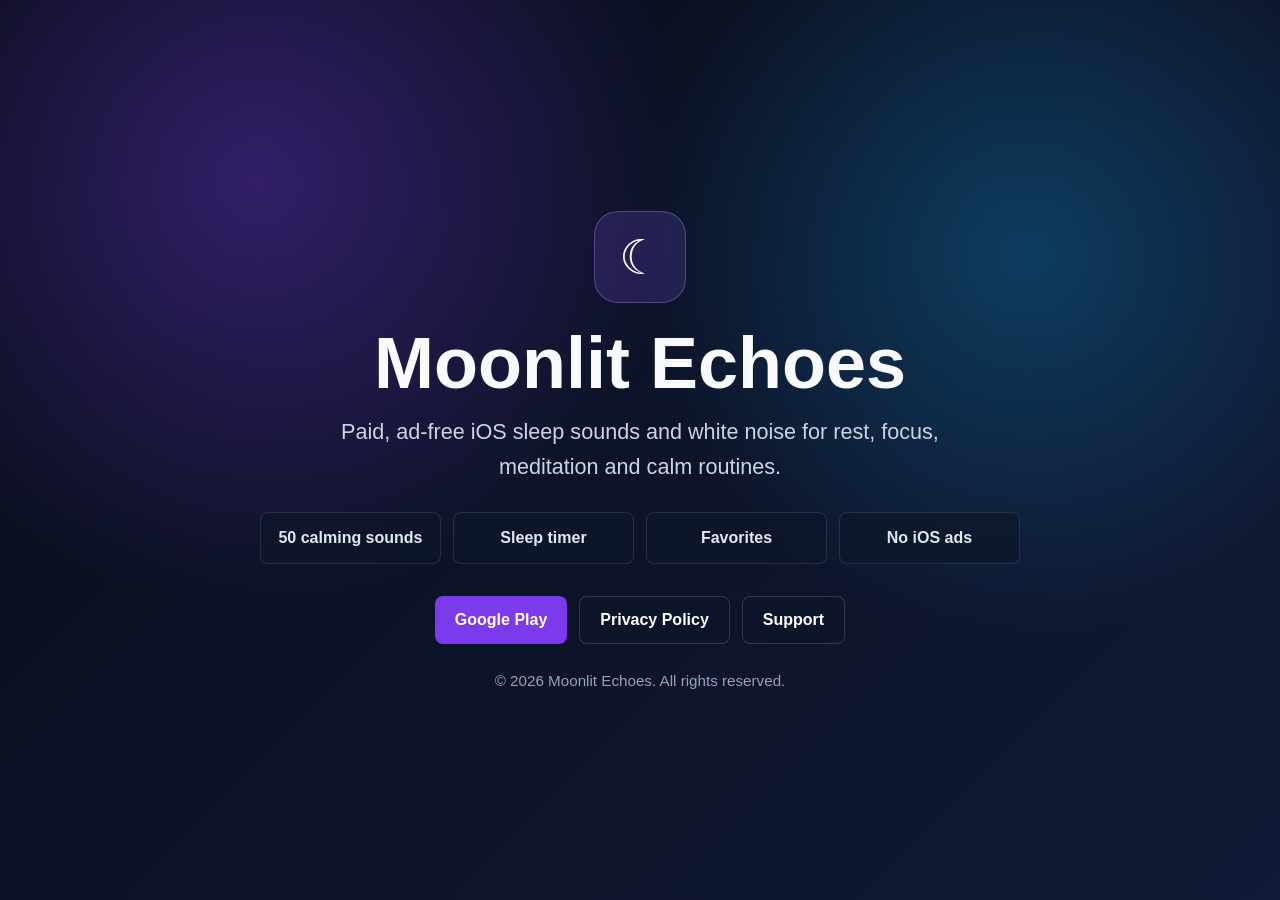
==== index.html @ effb9069 "Add root App Store support pages" ====
<!DOCTYPE html>
<html lang="en">

<head>
  <meta charset="UTF-8">
  <meta name="viewport" content="width=device-width, initial-scale=1.0">
  <meta name="description" content="Moonlit Echoes is a paid, ad-free iOS sleep sounds app with 50 calming sounds, white noise, nature ambience, favorites and a sleep timer.">
  <title>Moonlit Echoes - Sleep Sounds & White Noise</title>
  <style>
    * {
      box-sizing: border-box;
      margin: 0;
      padding: 0;
    }

    body {
      min-height: 100vh;
      font-family: "Segoe UI", Arial, sans-serif;
      background: radial-gradient(circle at 20% 20%, rgba(124, 58, 237, 0.35), transparent 34%),
        radial-gradient(circle at 80% 28%, rgba(14, 165, 233, 0.28), transparent 32%),
        linear-gradient(135deg, #080d1a 0%, #111936 100%);
      color: #f8fafc;
      display: flex;
      align-items: center;
      justify-content: center;
      padding: 32px 20px;
    }

    main {
      width: min(760px, 100%);
      text-align: center;
    }

    .icon {
      width: 92px;
      height: 92px;
      border-radius: 24px;
      margin: 0 auto 24px;
      display: grid;
      place-items: center;
      background: rgba(139, 92, 246, 0.18);
      border: 1px solid rgba(196, 181, 253, 0.28);
      font-size: 48px;
    }

    h1 {
      font-size: clamp(2.4rem, 8vw, 4.5rem);
      line-height: 1;
      margin-bottom: 16px;
      letter-spacing: 0;
    }

    .tagline {
      color: #cbd5e1;
      font-size: clamp(1.05rem, 3vw, 1.35rem);
      line-height: 1.6;
      max-width: 660px;
      margin: 0 auto 28px;
    }

    .features {
      display: grid;
      grid-template-columns: repeat(auto-fit, minmax(150px, 1fr));
      gap: 12px;
      margin: 0 auto 32px;
    }

    .feature {
      border: 1px solid rgba(148, 163, 184, 0.18);
      background: rgba(15, 23, 42, 0.72);
      border-radius: 8px;
      padding: 16px 14px;
      color: #e2e8f0;
      font-weight: 700;
    }

    .actions {
      display: flex;
      flex-wrap: wrap;
      gap: 12px;
      justify-content: center;
      margin-bottom: 28px;
    }

    .button {
      display: inline-flex;
      align-items: center;
      justify-content: center;
      min-height: 48px;
      padding: 0 20px;
      border-radius: 8px;
      background: #7c3aed;
      color: #ffffff;
      text-decoration: none;
      font-weight: 800;
    }

    .button.secondary {
      background: rgba(15, 23, 42, 0.72);
      border: 1px solid rgba(148, 163, 184, 0.24);
    }

    footer {
      color: #94a3b8;
      font-size: 0.95rem;
    }
  </style>
</head>

<body>
  <main>
    <div class="icon" aria-hidden="true">☾</div>
    <h1>Moonlit Echoes</h1>
    <p class="tagline">
      Paid, ad-free iOS sleep sounds and white noise for rest, focus, meditation and calm routines.
    </p>

    <section class="features" aria-label="App features">
      <div class="feature">50 calming sounds</div>
      <div class="feature">Sleep timer</div>
      <div class="feature">Favorites</div>
      <div class="feature">No iOS ads</div>
    </section>

    <div class="actions">
      <a class="button" href="https://play.google.com/store/apps/details?id=com.relaxingvoices.app">Google Play</a>
      <a class="button secondary" href="privacy-ios.html">Privacy Policy</a>
      <a class="button secondary" href="support.html">Support</a>
    </div>

    <footer>© 2026 Moonlit Echoes. All rights reserved.</footer>
  </main>
</body>

</html>
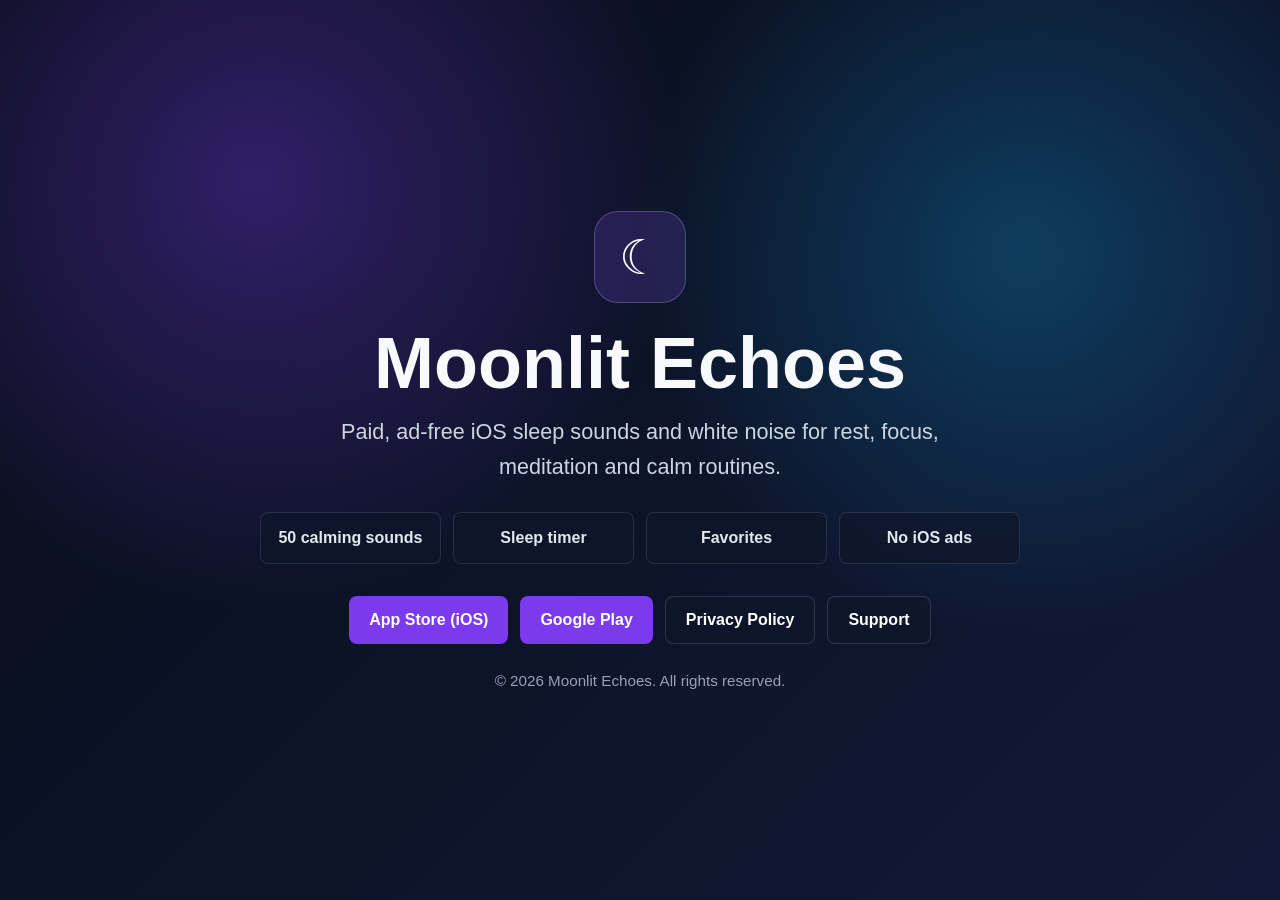
==== commit 8bcfba0d: "Add App Store button to Moonlit Echoes landing page" ====
--- a/index.html
+++ b/index.html
@@ -123,6 +123,7 @@
     </section>
 
     <div class="actions">
+      <a class="button" href="https://apps.apple.com/tr/app/moonlit-echoes-sleep-sounds/id6769229121?l=tr">App Store (iOS)</a>
       <a class="button" href="https://play.google.com/store/apps/details?id=com.relaxingvoices.app">Google Play</a>
       <a class="button secondary" href="privacy-ios.html">Privacy Policy</a>
       <a class="button secondary" href="support.html">Support</a>
